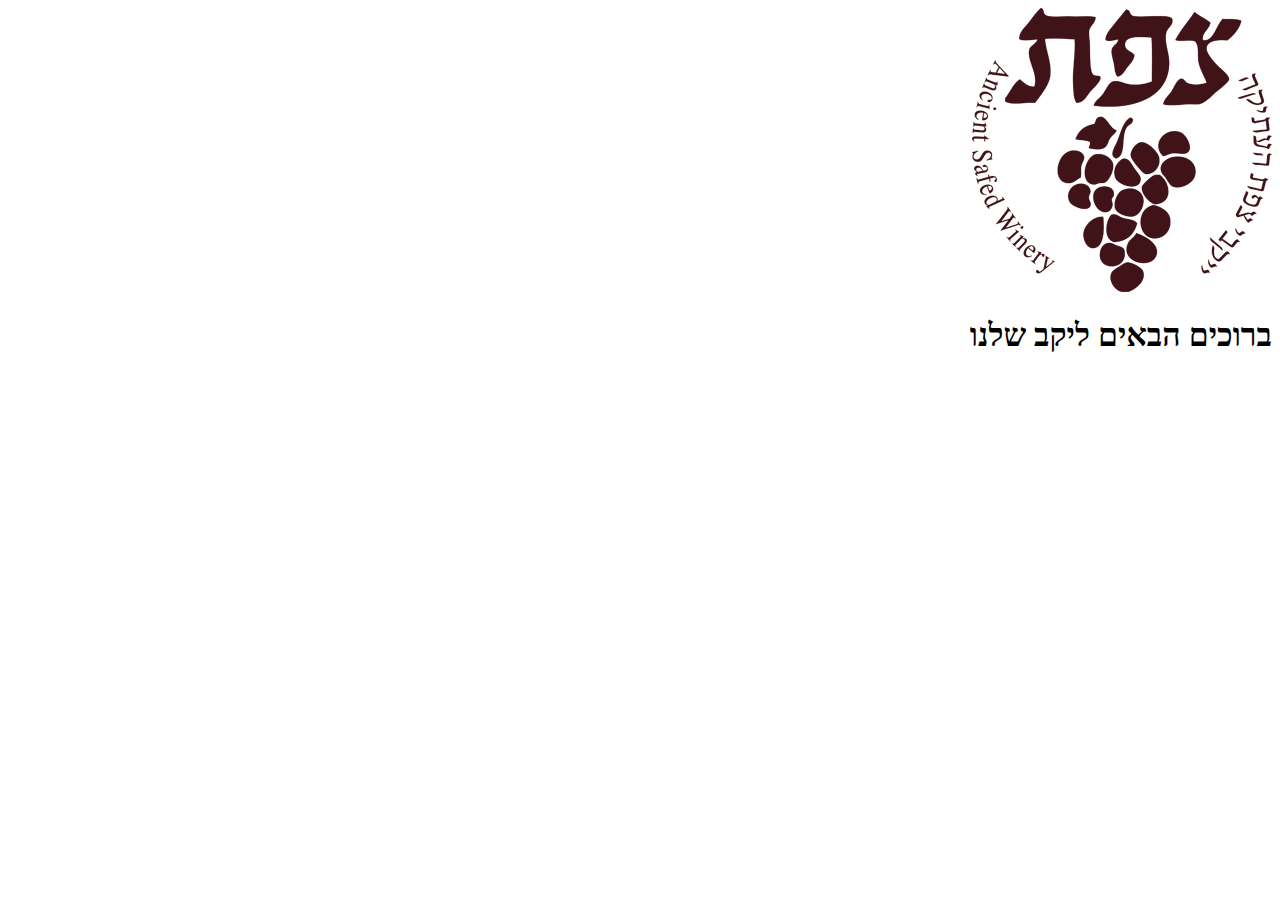
==== index.html @ d1b44051 "yu" ====
<!DOCTYPE html>
<html lang="he" dir="rtl">
<head>
  <meta charset="UTF-8">
  <title>אתר בסיסי</title>
</head>
<body>
  <img src="img/sitelogo.png" alt="yerukim" class="logo">
    
    <div class="banner">
<h1> ברוכים הבאים ליקב שלנו
</h1>
</div>
</body>
</html>
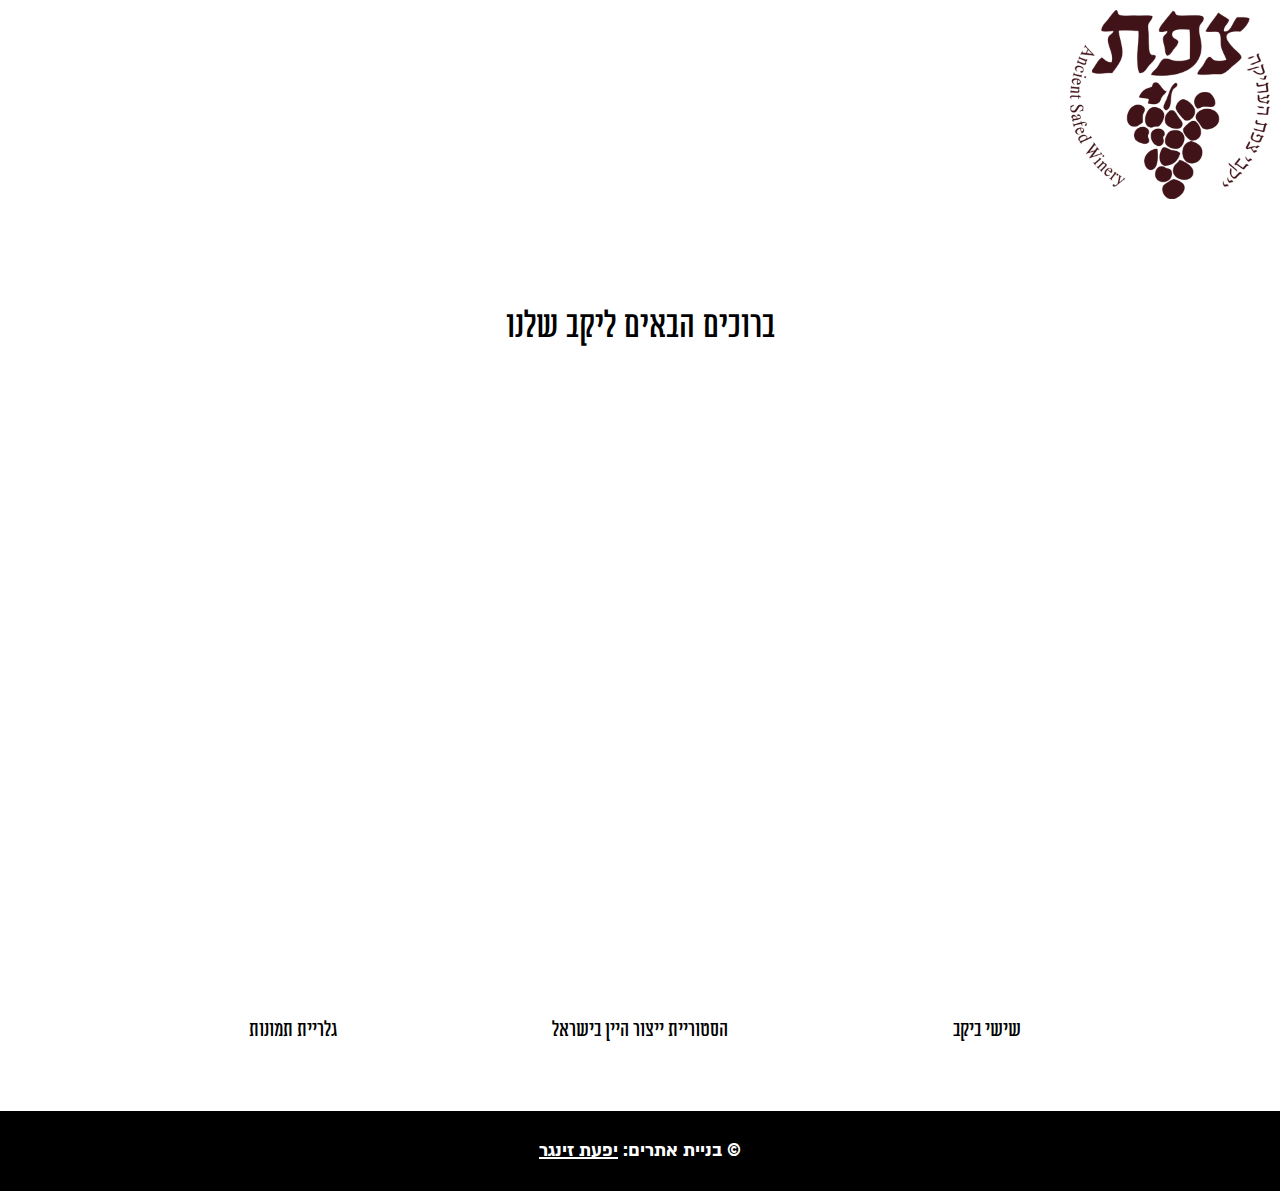
==== commit 290af906: "rt" ====
--- a/index.html
+++ b/index.html
@@ -3,13 +3,47 @@
 <head>
   <meta charset="UTF-8">
   <title>אתר בסיסי</title>
+    <link rel="stylesheet" href="style.css">
 </head>
 <body>
+
   <img src="img/sitelogo.png" alt="yerukim" class="logo">
     
     <div class="banner">
 <h1> ברוכים הבאים ליקב שלנו
 </h1>
 </div>
+    
+    <div class="features">
+        <div class="container">
+            <ul>
+                <li>
+                    <img src="img/coffee-cup.svg" alt="">
+                    <h3>שישי ביקב</h3>
+                </li>
+                <li>
+ <img src="img/film-camera.svg" alt="">
+<h3>הסטוריית ייצור היין בישראל</h3>
+                    
+</li>
+<li>
+<img src="img/cellphone.svg" alt="">
+                    <h3>גלריית תמונות</h3>
+                </li>
+            
+            </ul>
+        </div>
+    </div>
+
+   <footer>
+    <p>&copy; בניית אתרים:
+    <a href="https://hallel501.github.io/hallel/">יפעת זינגר</a></p>
+  </footer>
 </body>
-</html>+</html>
+
+
+
+
+
+
--- a/style.css
+++ b/style.css
@@ -0,0 +1,110 @@
+@font-face {
+     font-family: 'ambivalenti-tzar';
+     src: url('font/ambivalenti-tzar/400/ambivalenti-tzar-aaa-400.woff') format('woff');
+     font-weight: 400;
+     font-style: normal;
+ }
+
+@font-face {
+     font-family: 'ambivalenti-tzar';
+     src: url('font/ambivalenti-tzar/700/ambivalenti-tzar-aaa-700.woff') format('woff');
+     font-weight: 700;
+     font-style: normal;
+ }
+
+ @font-face {
+     font-family: 'almoni-neue';
+     src: url('font/almoni-neue/700/almoni-neue-aaa-700.woff')format('woff');
+     font-weight: 700;
+     font-style: normal;
+ }
+
+h1 ,h2 ,h3 {
+    font-family: 'ambivalenti-tzar';
+    font-weight: 500;
+}
+
+ body {
+     background:
+     background-image: color: #fff;
+     margin: 0;
+     font-family: 'almoni-neue', sans-serif;
+     line-height: 1.5;
+     font-size: 20px;
+ }
+
+ img {
+     max-width: 100%;
+     width: auto;
+     height: auto;
+    padding:10px;
+     
+    
+    
+ }
+
+     
+.logo {
+    max-width: 200px;
+}
+
+.banner {
+background-image:linear-gradient(rgba(0,0,0,0.5),rgba(0,0,0,0.5))
+url("img/grapes.jpeg");
+   margin: auto;
+     background-position: center 40%;
+     background-size: cover;
+     height: 600px;
+     text-align: center;
+     padding: 50px 0;
+    display: block;
+    
+}
+
+.container {
+    max-width: 980px;
+    margin: auto;
+    
+}
+
+a {
+    color: #fff;
+}
+
+.banner.container {
+    max-width: 600px;
+
+}
+
+.features {
+    background: #fff;
+    text-align: center;
+    padding: 20px;
+}
+
+.features ul {
+    list-style: none;
+    padding: 0;
+    display: grid;
+    grid-template-columns: 1fr 1fr 1fr;
+    grid-gap: 60px;
+
+}
+
+.features img {
+    max-width: 100px;
+}
+
+.features h2:after {
+    margin: auto;
+}
+
+footer {
+  background: #000;
+  color: #fff;
+  text-align: center;
+  padding: 5px;
+}
+footer a {
+  color: #fff;
+}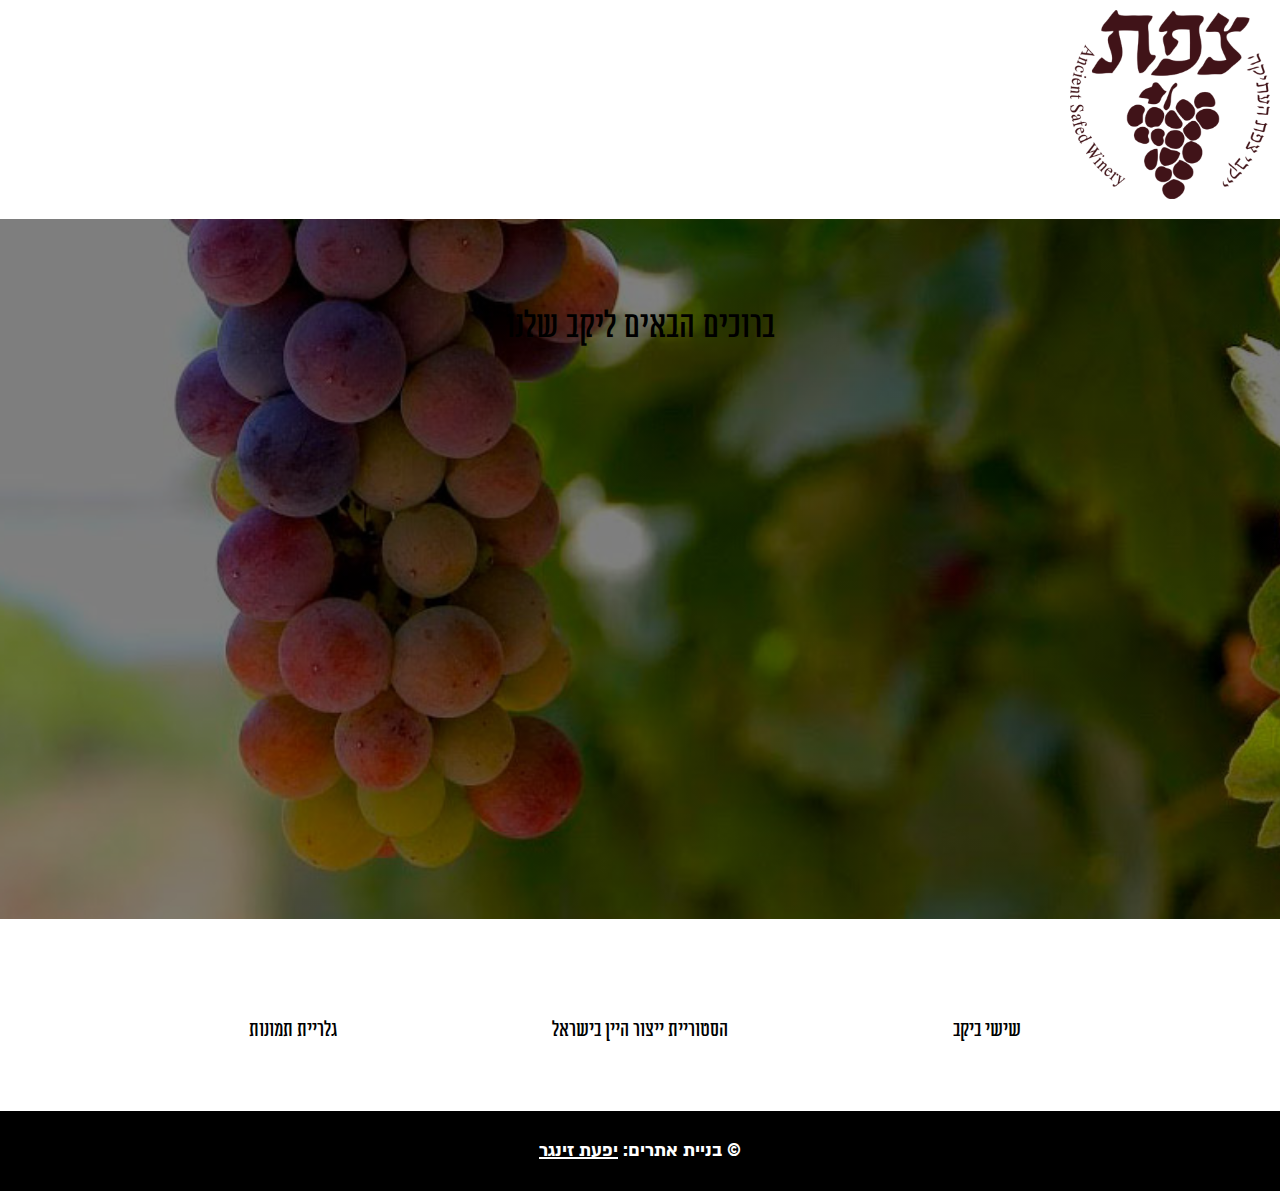
==== commit 18a65951: "f" ====
--- a/index.html
+++ b/index.html
@@ -37,7 +37,7 @@
 
    <footer>
     <p>&copy; בניית אתרים:
-    <a href="https://hallel501.github.io/hallel/">יפעת זינגר</a></p>
+    <a href="">יפעת זינגר</a></p>
   </footer>
 </body>
 </html>
--- a/style.css
+++ b/style.css
@@ -50,7 +50,7 @@
 
 .banner {
 background-image:linear-gradient(rgba(0,0,0,0.5),rgba(0,0,0,0.5))
-url("img/grapes.jpeg");
+,url("img/grapes.jpeg");
    margin: auto;
      background-position: center 40%;
      background-size: cover;
@@ -107,4 +107,4 @@
 }
 footer a {
   color: #fff;
-}+}
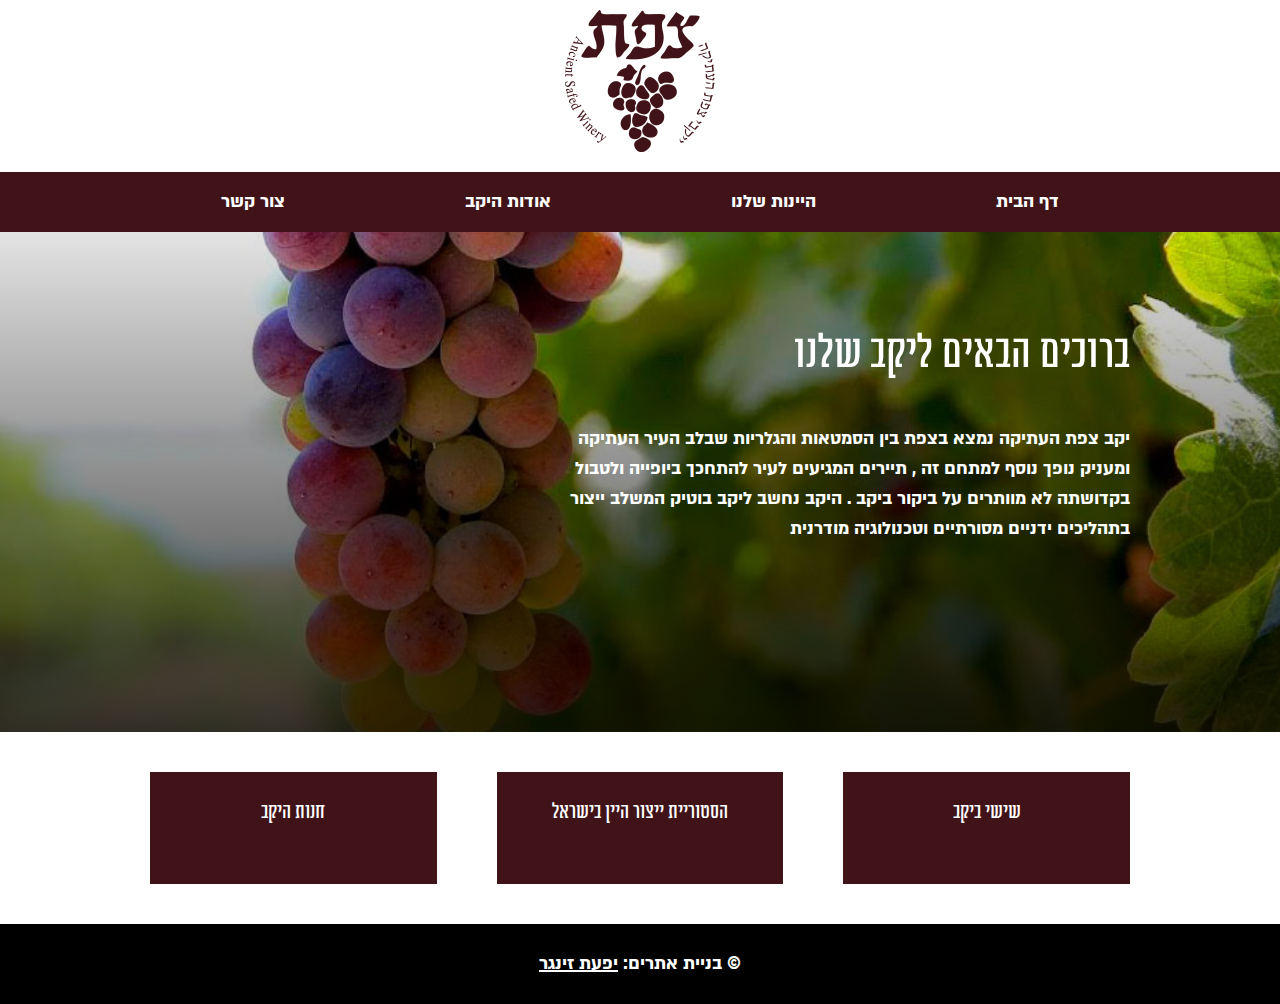
==== commit 839f722c: "uy" ====
--- a/index.html
+++ b/index.html
@@ -1,46 +1,65 @@
 <!DOCTYPE html>
 <html lang="he" dir="rtl">
 <head>
-  <meta charset="UTF-8">
-  <title>אתר בסיסי</title>
+    <meta charset="UTF-8">
+    <title>אתר בסיסי</title>
     <link rel="stylesheet" href="style.css">
 </head>
+
 <body>
 
-  <img src="img/sitelogo.png" alt="yerukim" class="logo">
-    
+    <header>
+        <img src="img/sitelogo.png" alt="yerukim" class="logo">
+<nav>       <ul>
+            <li><a href="index.html">דף הבית</a></li>
+            <li><a href="wine.html">היינות שלנו</a></li>
+            <li><a href="about.html">אודות היקב</a></li>
+            <li><a href="contact.html">צור קשר</a></li>
+        </ul>
+        </nav> 
+    </header>
     <div class="banner">
-<h1> ברוכים הבאים ליקב שלנו
-</h1>
-</div>
-    
+       <div class="container">
+        <h1> ברוכים הבאים ליקב שלנו
+        </h1>
+        <p>
+        יקב צפת העתיקה נמצא בצפת בין הסמטאות והגלריות שבלב העיר העתיקה ומעניק נופך נוסף למתחם זה , תיירים המגיעים לעיר להתחכך ביופייה ולטבול בקדושתה לא מוותרים על ביקור ביקב .
+
+היקב נחשב ליקב בוטיק המשלב ייצור בתהליכים ידניים מסורתיים וטכנולוגיה מודרנית
+        </p>
+        </div>
+    </div>
+
     <div class="features">
         <div class="container">
             <ul>
                 <li>
+                    
+                    <h3>שישי ביקב</h3>
                     <img src="img/coffee-cup.svg" alt="">
-                    <h3>שישי ביקב</h3>
                 </li>
                 <li>
- <img src="img/film-camera.svg" alt="">
-<h3>הסטוריית ייצור היין בישראל</h3>
                     
-</li>
-<li>
-<img src="img/cellphone.svg" alt="">
-                    <h3>גלריית תמונות</h3>
+                    <h3>הסטוריית ייצור היין בישראל</h3>
+                    <img src="" alt="">
+
                 </li>
-            
+                <li>
+                    
+                    <h3>חנות היקב</h3>
+                    <img src="img" alt="">
+                </li>
+
             </ul>
         </div>
     </div>
 
-   <footer>
-    <p>&copy; בניית אתרים:
-    <a href="">יפעת זינגר</a></p>
-  </footer>
-</body>
-</html>
+    <footer>
+        <p>&copy; בניית אתרים:
+            <a href="">יפעת זינגר</a>
+        </p>
+    </footer>
+</body></html>
 
 
 
--- a/style.css
+++ b/style.css
@@ -1,73 +1,87 @@
 @font-face {
-     font-family: 'ambivalenti-tzar';
-     src: url('font/ambivalenti-tzar/400/ambivalenti-tzar-aaa-400.woff') format('woff');
-     font-weight: 400;
-     font-style: normal;
- }
+    font-family: 'ambivalenti-tzar';
+    src: url('font/ambivalenti-tzar/400/ambivalenti-tzar-aaa-400.woff') format('woff');
+    font-weight: 400;
+    font-style: normal;
+}
 
 @font-face {
-     font-family: 'ambivalenti-tzar';
-     src: url('font/ambivalenti-tzar/700/ambivalenti-tzar-aaa-700.woff') format('woff');
-     font-weight: 700;
-     font-style: normal;
- }
+    font-family: 'ambivalenti-tzar';
+    src: url('font/ambivalenti-tzar/700/ambivalenti-tzar-aaa-700.woff') format('woff');
+    font-weight: 700;
+    font-style: normal;
+}
 
- @font-face {
-     font-family: 'almoni-neue';
-     src: url('font/almoni-neue/700/almoni-neue-aaa-700.woff')format('woff');
-     font-weight: 700;
-     font-style: normal;
- }
+@font-face {
+    font-family: 'almoni-neue';
+    src: url('font/almoni-neue/700/almoni-neue-aaa-700.woff')format('woff');
+    font-weight: 700;
+    font-style: normal;
+}
 
-h1 ,h2 ,h3 {
+h1,
+h2,
+h3 {
     font-family: 'ambivalenti-tzar';
     font-weight: 500;
 }
 
- body {
-     background:
-     background-image: color: #fff;
-     margin: 0;
-     font-family: 'almoni-neue', sans-serif;
-     line-height: 1.5;
-     font-size: 20px;
- }
+body {
+    background:
+        background-image: color: #fff;
+    margin: 0;
+    font-family: 'almoni-neue', sans-serif;
+    line-height: 1.5;
+    font-size: 20px;
+}
 
- img {
-     max-width: 100%;
-     width: auto;
-     height: auto;
-    padding:10px;
-     
-    
-    
- }
+img {
+    max-width: 100%;
+    width: auto;
+    height: auto;
+    padding: 10px;
 
-     
+
+
+}
+
+
 .logo {
-    max-width: 200px;
+    max-width: 150px;
 }
 
 .banner {
-background-image:linear-gradient(rgba(0,0,0,0.5),rgba(0,0,0,0.5))
-,url("img/grapes.jpeg");
-   margin: auto;
-     background-position: center 40%;
-     background-size: cover;
-     height: 600px;
-     text-align: center;
-     padding: 50px 0;
+    background-image: linear-gradient(rgba(0, 0, 0, 0.1), rgba(0, 0, 0, 0.8)), url("img/grapes.jpeg");
+    margin: auto;
+    background-position: center 40%;
+    background-size: cover;
+    height: 400px;
+    text-align: center;
+    padding: 50px 0;
     display: block;
-    
+
+}
+
+.banner h1{
+    color: #fff;
+    text-align: right;
+
+    font-size: 50px
+}
+.banner p{
+    color: #fff;
+    font-size: 20px;
+    text-align: right;
+    padding-left: 420px
 }
 
 .container {
     max-width: 980px;
     margin: auto;
-    
+
 }
 
-a {
+footer a {
     color: #fff;
 }
 
@@ -88,23 +102,53 @@
     display: grid;
     grid-template-columns: 1fr 1fr 1fr;
     grid-gap: 60px;
-
+    
+}
+.features li{
+    background-color:#401318;
 }
 
 .features img {
     max-width: 100px;
 }
 
-.features h2:after {
-    margin: auto;
+.features h3{
+    color: #fff;
 }
 
 footer {
-  background: #000;
-  color: #fff;
-  text-align: center;
-  padding: 5px;
+    background: #000;
+    color: #fff;
+    text-align: center;
+    padding: 5px;
 }
+
 footer a {
-  color: #fff;
+    color: #fff;
 }
+
+header {
+    text-align: center;
+}
+
+nav ul{
+    list-style: none;
+    display: flex;
+    justify-content: center;
+    background-color: #401318;
+    margin: 0;
+    padding: 15px;
+
+    
+}
+nav a{
+    color: #fff;
+    padding: 90px;
+    text-decoration: none;
+    transition: .3s;
+
+}
+
+nav a:hover{
+    color: yellowgreen;
+}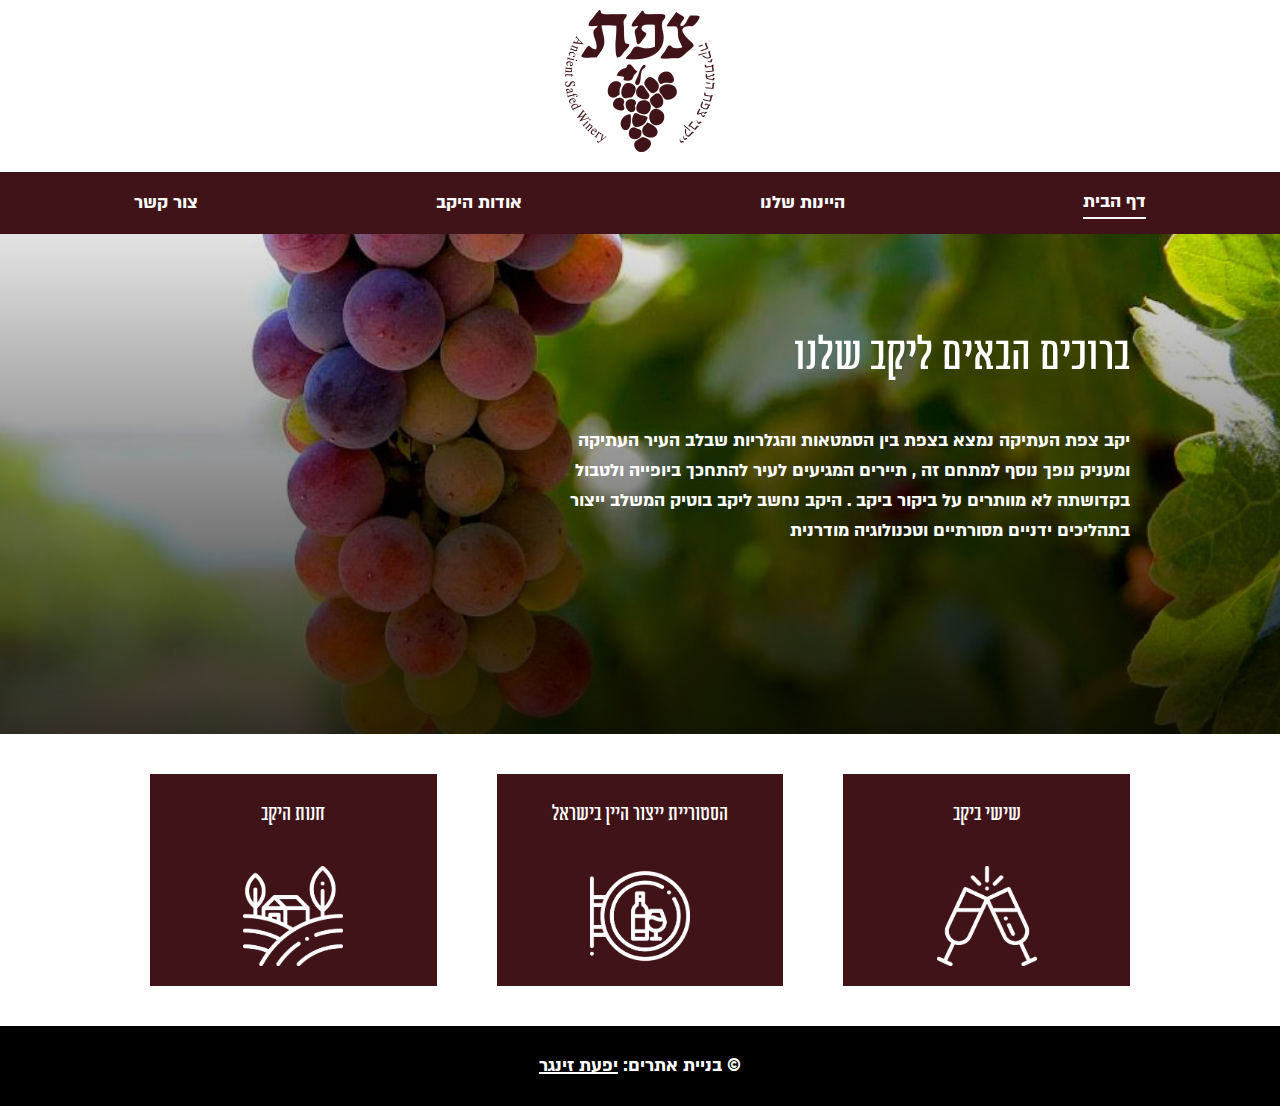
==== commit c296d0da: "ty" ====
--- a/index.html
+++ b/index.html
@@ -11,7 +11,7 @@
     <header>
         <img src="img/sitelogo.png" alt="yerukim" class="logo">
 <nav>       <ul>
-            <li><a href="index.html">דף הבית</a></li>
+            <li class="current"><a  href="index.html">דף הבית</a></li>
             <li><a href="wine.html">היינות שלנו</a></li>
             <li><a href="about.html">אודות היקב</a></li>
             <li><a href="contact.html">צור קשר</a></li>
@@ -32,22 +32,22 @@
 
     <div class="features">
         <div class="container">
-            <ul>
+            <ul>  
                 <li>
                     
                     <h3>שישי ביקב</h3>
-                    <img src="img/coffee-cup.svg" alt="">
-                </li>
-                <li>
+                    <img src="img/shishi.png" alt="">
+                </li> 
+                <li>  
                     
-                    <h3>הסטוריית ייצור היין בישראל</h3>
-                    <img src="" alt="">
+                    <h3>הסטוריית ייצור היין בישראל</h3> 
+                    <img src="img/036-bar.png" alt="">
 
                 </li>
                 <li>
                     
                     <h3>חנות היקב</h3>
-                    <img src="img" alt="">
+                    <img src="img/048-field.png" alt="">
                 </li>
 
             </ul>
@@ -56,7 +56,7 @@
 
     <footer>
         <p>&copy; בניית אתרים:
-            <a href="">יפעת זינגר</a>
+            <a href="https://www.facebook.com/profile.php?id=100000584364062">יפעת זינגר</a>
         </p>
     </footer>
 </body></html>
--- a/style.css
+++ b/style.css
@@ -18,6 +18,14 @@
     font-weight: 700;
     font-style: normal;
 }
+
+@font-face {
+    font-family: 'almoni-neue';
+    src: url('font/almoni-neue/300/almoni-neue-aaa-300.woff')format('woff');
+    font-weight: 300;
+    font-style: normal;
+}
+
 
 h1,
 h2,
@@ -31,6 +39,7 @@
         background-image: color: #fff;
     margin: 0;
     font-family: 'almoni-neue', sans-serif;
+    font-weight: 700;
     line-height: 1.5;
     font-size: 20px;
 }
@@ -40,9 +49,6 @@
     width: auto;
     height: auto;
     padding: 10px;
-
-
-
 }
 
 
@@ -50,8 +56,8 @@
     max-width: 150px;
 }
 
-.banner {
-    background-image: linear-gradient(rgba(0, 0, 0, 0.1), rgba(0, 0, 0, 0.8)), url("img/grapes.jpeg");
+.banner { 
+     background-image: linear-gradient(rgba(0, 0, 0, 0.1), rgba(0, 0, 0, 0.8)), url("img/grapes.jpeg");
     margin: auto;
     background-position: center 40%;
     background-size: cover;
@@ -59,16 +65,16 @@
     text-align: center;
     padding: 50px 0;
     display: block;
-
-}
-
-.banner h1{
+}
+
+.banner h1 {
     color: #fff;
     text-align: right;
 
     font-size: 50px
 }
-.banner p{
+
+.banner p {
     color: #fff;
     font-size: 20px;
     text-align: right;
@@ -102,17 +108,18 @@
     display: grid;
     grid-template-columns: 1fr 1fr 1fr;
     grid-gap: 60px;
-    
-}
-.features li{
-    background-color:#401318;
+
+}
+
+.features li {
+    background-color: #401318;
 }
 
 .features img {
     max-width: 100px;
 }
 
-.features h3{
+.features h3 {
     color: #fff;
 }
 
@@ -131,7 +138,7 @@
     text-align: center;
 }
 
-nav ul{
+nav ul {
     list-style: none;
     display: flex;
     justify-content: center;
@@ -139,16 +146,99 @@
     margin: 0;
     padding: 15px;
 
-    
-}
-nav a{
-    color: #fff;
-    padding: 90px;
+
+}
+
+nav a {
+    color: #fff;
     text-decoration: none;
     transition: .3s;
 
 }
 
-nav a:hover{
+nav a:hover {
     color: yellowgreen;
-}+}
+
+form {
+    width: 350px;
+    margin: auto;
+    text-align: center;
+}
+
+input,
+textarea {
+    font: inherit;
+    color: inherit;
+    display: block;
+    border: 0;
+    padding: 5px;
+    width: 100%;
+    box-sizing: border-box;
+}
+
+textarea {
+    height: 200px;
+}
+
+label {
+    margin-bottom: 20px;
+    display: block;
+}
+
+input:focus,
+textarea:focus {
+    outline: 0;
+    box-shadow: inset 0 1px 5px rgba(0, 0, 0, 0.5);
+    background: #401318;
+
+}
+
+.button {
+    transition: 0.3s;
+    background: none;
+    border: 2px solid #401318;
+    color: #000;
+    
+}
+
+.button:hover{
+    background: #401318;
+    color: #fff;
+}
+
+.current {
+    border-bottom: #fff 2px solid;
+}
+
+nav li{
+    margin:auto
+}
+
+.history {
+    padding-top: 56px;
+    padding-bottom: 56px;
+    font-weight: 300;
+}
+
+input, textarea{
+    font: inherit;
+    color: inherit;
+    border:  2px solid #401318;
+    width: 100%;
+    box-sizing: border-box;
+    background: none;
+    border-radius: 2px;
+    transition: .3;
+    margin: 0;
+}
+
+.contact {
+    padding-bottom: 56px;
+}
+.contact h2{
+    text-align: center;
+    font-size: 36px;
+    color: darkred;
+    font-weight: 700;
+}
